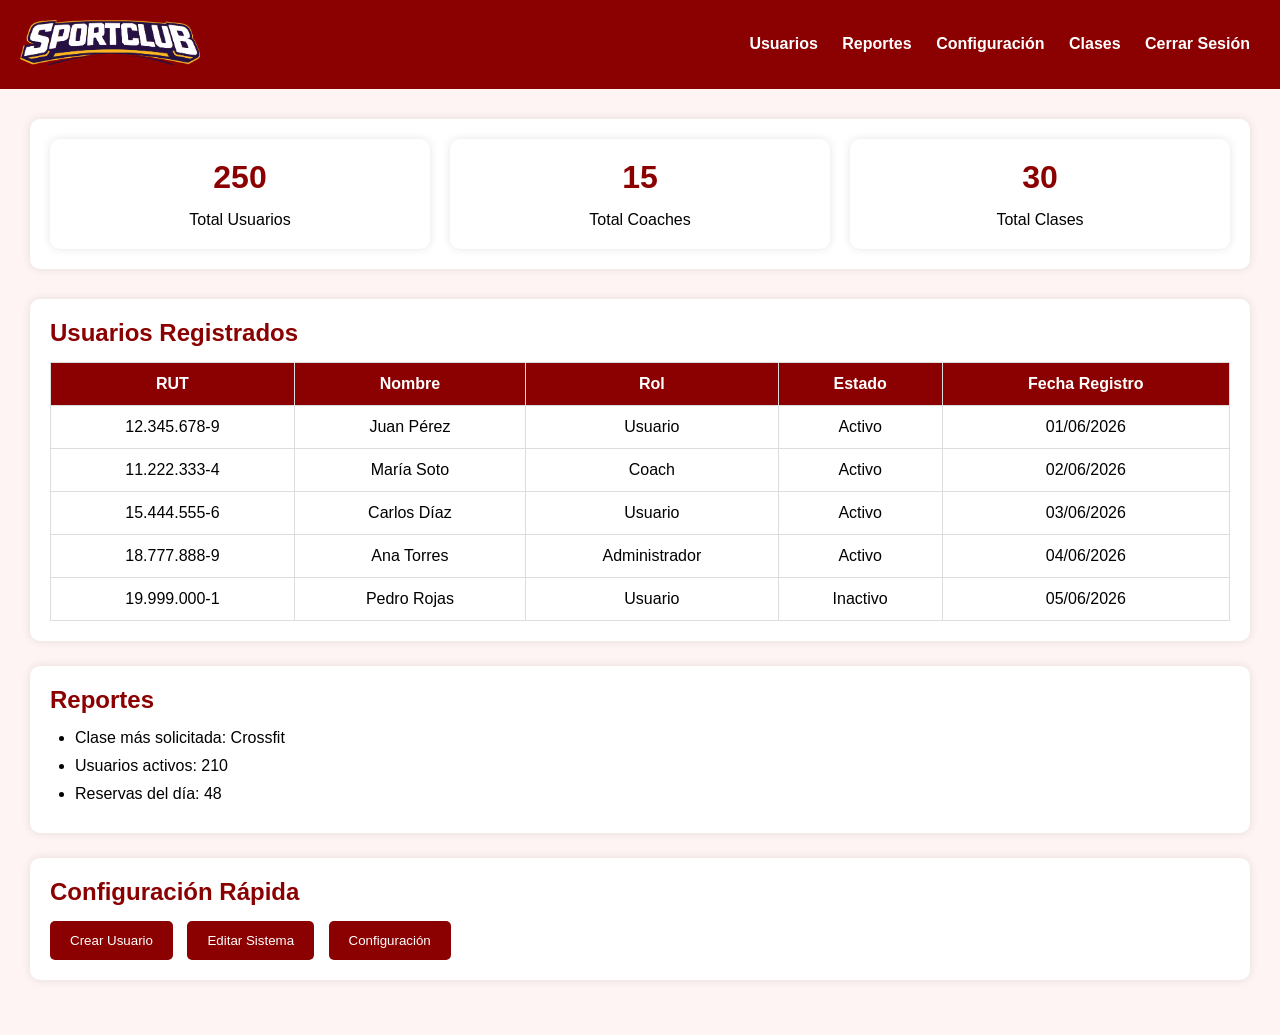
==== dashboard_admin.html @ 42a60ba3 "Entrega final SportClub" ====
<!DOCTYPE html>
<html lang="es">

<head>
<meta charset="UTF-8">
<meta name="viewport" content="width=device-width, initial-scale=1.0">
<title>Dashboard Administrador - SportClub</title>

<link rel="stylesheet" href="./css/style_dashboard_admin.css">

</head>

<body>

<header>

<div class="logo">
<img src="./assets/logo_empresa_letra_v1.png" alt="SportClub">
</div>

<nav>
<a href="#">Usuarios</a>
<a href="#">Reportes</a>
<a href="#">Configuración</a>
<a href="#">Clases</a>
<a href="login.html">Cerrar Sesión</a>
</nav>

</header>

<main>

<section class="estadisticas">

<div class="card">
<h2>250</h2>
<p>Total Usuarios</p>
</div>

<div class="card">
<h2>15</h2>
<p>Total Coaches</p>
</div>

<div class="card">
<h2>30</h2>
<p>Total Clases</p>
</div>

</section>

<section>

<h2>Usuarios Registrados</h2>

<table>

<tr>
<th>RUT</th>
<th>Nombre</th>
<th>Rol</th>
<th>Estado</th>
<th>Fecha Registro</th>
</tr>

<tr><td>12.345.678-9</td><td>Juan Pérez</td><td>Usuario</td><td>Activo</td><td>01/06/2026</td></tr>
<tr><td>11.222.333-4</td><td>María Soto</td><td>Coach</td><td>Activo</td><td>02/06/2026</td></tr>
<tr><td>15.444.555-6</td><td>Carlos Díaz</td><td>Usuario</td><td>Activo</td><td>03/06/2026</td></tr>
<tr><td>18.777.888-9</td><td>Ana Torres</td><td>Administrador</td><td>Activo</td><td>04/06/2026</td></tr>
<tr><td>19.999.000-1</td><td>Pedro Rojas</td><td>Usuario</td><td>Inactivo</td><td>05/06/2026</td></tr>

</table>

</section>

<section>

<h2>Reportes</h2>

<ul>
<li>Clase más solicitada: Crossfit</li>
<li>Usuarios activos: 210</li>
<li>Reservas del día: 48</li>
</ul>

</section>

<section>

<h2>Configuración Rápida</h2>

<button>Crear Usuario</button>
<button>Editar Sistema</button>
<button>Configuración</button>

</section>

</main>

</body>

</html>
---- css/style_dashboard_admin.css ----
*{
margin:0;
padding:0;
box-sizing:border-box;
font-family:Arial,sans-serif;
}

body{
background:#fff4f4;
}

header{
background:#8b0000;
color:white;
padding:20px;
display:flex;
justify-content:space-between;
align-items:center;
flex-wrap:wrap;
}

.logo img{
width:180px;
}

nav a{
color:white;
text-decoration:none;
margin:10px;
font-weight:bold;
}

main{
padding:30px;
}

.estadisticas{
display:flex;
gap:20px;
flex-wrap:wrap;
margin-bottom:30px;
}

.card{
background:white;
padding:20px;
border-radius:10px;
box-shadow:0px 0px 10px rgba(0,0,0,0.1);
flex:1;
min-width:220px;
text-align:center;
}

.card h2{
color:#8b0000;
font-size:32px;
}

section{
background:white;
padding:20px;
border-radius:10px;
margin-bottom:25px;
box-shadow:0px 0px 10px rgba(0,0,0,0.1);
}

section h2{
margin-bottom:15px;
color:#8b0000;
}

table{
width:100%;
border-collapse:collapse;
}

th,td{
border:1px solid #ddd;
padding:12px;
text-align:center;
}

th{
background:#8b0000;
color:white;
}

ul{
padding-left:25px;
}

li{
margin-bottom:10px;
}

button{
background:#8b0000;
color:white;
border:none;
padding:12px 20px;
margin-right:10px;
border-radius:5px;
cursor:pointer;
}

button:hover{
background:#a80000;
}
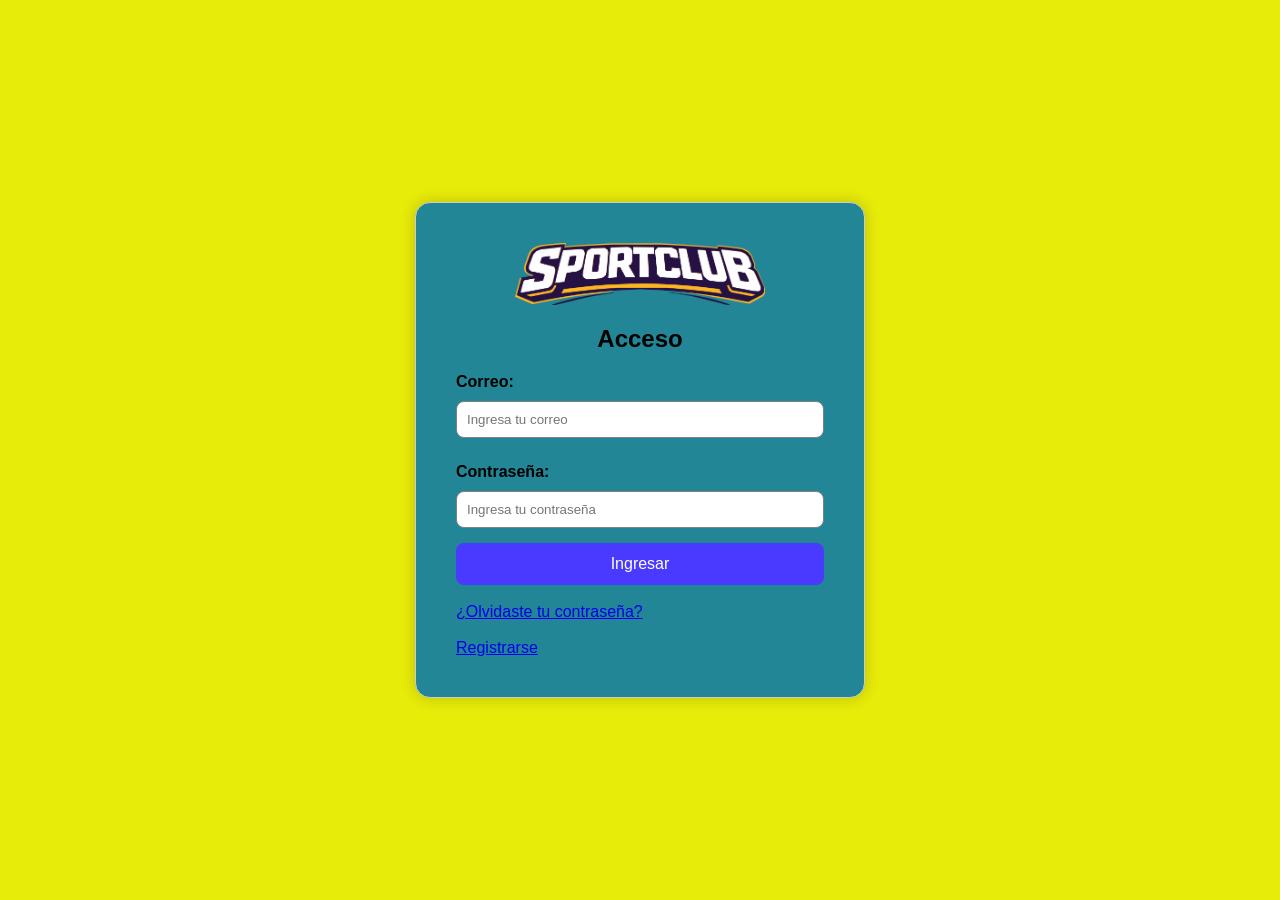
==== commit d4ad2421: "feat: implementar CRUD de usuarios administrador" ====
--- a/dashboard_admin.html
+++ b/dashboard_admin.html
@@ -2,100 +2,116 @@
 <html lang="es">
 
 <head>
-<meta charset="UTF-8">
-<meta name="viewport" content="width=device-width, initial-scale=1.0">
-<title>Dashboard Administrador - SportClub</title>
-
-<link rel="stylesheet" href="./css/style_dashboard_admin.css">
-
+    <meta charset="UTF-8">
+    <meta name="viewport" content="width=device-width, initial-scale=1.0">
+    <title>Gestión de Usuarios - SportClub</title>
+    <link rel="stylesheet" href="./css/style_dashboard_admin.css">
 </head>
 
 <body>
 
-<header>
+    <header>
+        <div class="logo">
+            <img src="./assets/logo_empresa_letra_v1.png" alt="SportClub">
+        </div>
 
-<div class="logo">
-<img src="./assets/logo_empresa_letra_v1.png" alt="SportClub">
-</div>
+        <nav>
+            <a href="#" class="active">Usuarios</a>
+            <a href="#">Reportes</a>
+            <a href="#">Configuración</a>
+            <a href="#">Clases</a>
+            <a href="login.html" id="logoutButton">Cerrar Sesión</a>
+        </nav>
+    </header>
 
-<nav>
-<a href="#">Usuarios</a>
-<a href="#">Reportes</a>
-<a href="#">Configuración</a>
-<a href="#">Clases</a>
-<a href="login.html">Cerrar Sesión</a>
-</nav>
+    <main>
 
-</header>
+        <section class="estadisticas">
+            <div class="card">
+                <h2 id="totalUsers">0</h2>
+                <p>Total Usuarios</p>
+            </div>
 
-<main>
+            <div class="card">
+                <h2 id="totalCoaches">0</h2>
+                <p>Total Coaches</p>
+            </div>
 
-<section class="estadisticas">
+            <div class="card">
+                <h2 id="totalAdmins">0</h2>
+                <p>Total Administradores</p>
+            </div>
+        </section>
 
-<div class="card">
-<h2>250</h2>
-<p>Total Usuarios</p>
-</div>
+        <section>
+            <h1>Gestión de Usuarios</h1>
+            <p>Administra los usuarios del sistema.</p>
 
-<div class="card">
-<h2>15</h2>
-<p>Total Coaches</p>
-</div>
+            <button type="button" id="newUserButton">
+                + Nuevo Usuario
+            </button>
 
-<div class="card">
-<h2>30</h2>
-<p>Total Clases</p>
-</div>
+            <p id="adminMessage"></p>
 
-</section>
+            <table>
+                <thead>
+                    <tr>
+                        <th>ID</th>
+                        <th>Nombre completo</th>
+                        <th>Email</th>
+                        <th>Rol</th>
+                        <th>Fecha Registro</th>
+                        <th>Acciones</th>
+                    </tr>
+                </thead>
 
-<section>
+                <tbody id="usersTableBody">
+                </tbody>
+            </table>
+        </section>
 
-<h2>Usuarios Registrados</h2>
+        <section id="userFormSection" hidden>
+            <h2 id="formTitle">Nuevo Usuario</h2>
 
-<table>
+            <form id="userForm">
 
-<tr>
-<th>RUT</th>
-<th>Nombre</th>
-<th>Rol</th>
-<th>Estado</th>
-<th>Fecha Registro</th>
-</tr>
+                <input type="hidden" id="userId">
 
-<tr><td>12.345.678-9</td><td>Juan Pérez</td><td>Usuario</td><td>Activo</td><td>01/06/2026</td></tr>
-<tr><td>11.222.333-4</td><td>María Soto</td><td>Coach</td><td>Activo</td><td>02/06/2026</td></tr>
-<tr><td>15.444.555-6</td><td>Carlos Díaz</td><td>Usuario</td><td>Activo</td><td>03/06/2026</td></tr>
-<tr><td>18.777.888-9</td><td>Ana Torres</td><td>Administrador</td><td>Activo</td><td>04/06/2026</td></tr>
-<tr><td>19.999.000-1</td><td>Pedro Rojas</td><td>Usuario</td><td>Inactivo</td><td>05/06/2026</td></tr>
+                <label for="fullName">Nombre completo:</label>
+                <input type="text" id="fullName">
+                <small id="fullNameError"></small>
 
-</table>
+                <label for="email">Email:</label>
+                <input type="email" id="email">
+                <small id="emailError"></small>
 
-</section>
+                <label for="role">Rol:</label>
+                <select id="role">
+                    <option value="user">Usuario</option>
+                    <option value="coach">Coach</option>
+                    <option value="admin">Administrador</option>
+                </select>
 
-<section>
+                <label for="password">Contraseña:</label>
+                <input type="password" id="password">
+                <small id="passwordError"></small>
 
-<h2>Reportes</h2>
+                <label for="confirmPassword">Confirmar contraseña:</label>
+                <input type="password" id="confirmPassword">
+                <small id="confirmPasswordError"></small>
 
-<ul>
-<li>Clase más solicitada: Crossfit</li>
-<li>Usuarios activos: 210</li>
-<li>Reservas del día: 48</li>
-</ul>
+                <br><br>
 
-</section>
+                <button type="submit">Guardar Usuario</button>
+                <button type="button" id="cancelButton">Cancelar</button>
 
-<section>
+            </form>
+        </section>
 
-<h2>Configuración Rápida</h2>
+    </main>
 
-<button>Crear Usuario</button>
-<button>Editar Sistema</button>
-<button>Configuración</button>
-
-</section>
-
-</main>
+    <script src="./js/config.js"></script>
+    <script src="./js/dashboard_admin.js"></script>
 
 </body>
 
